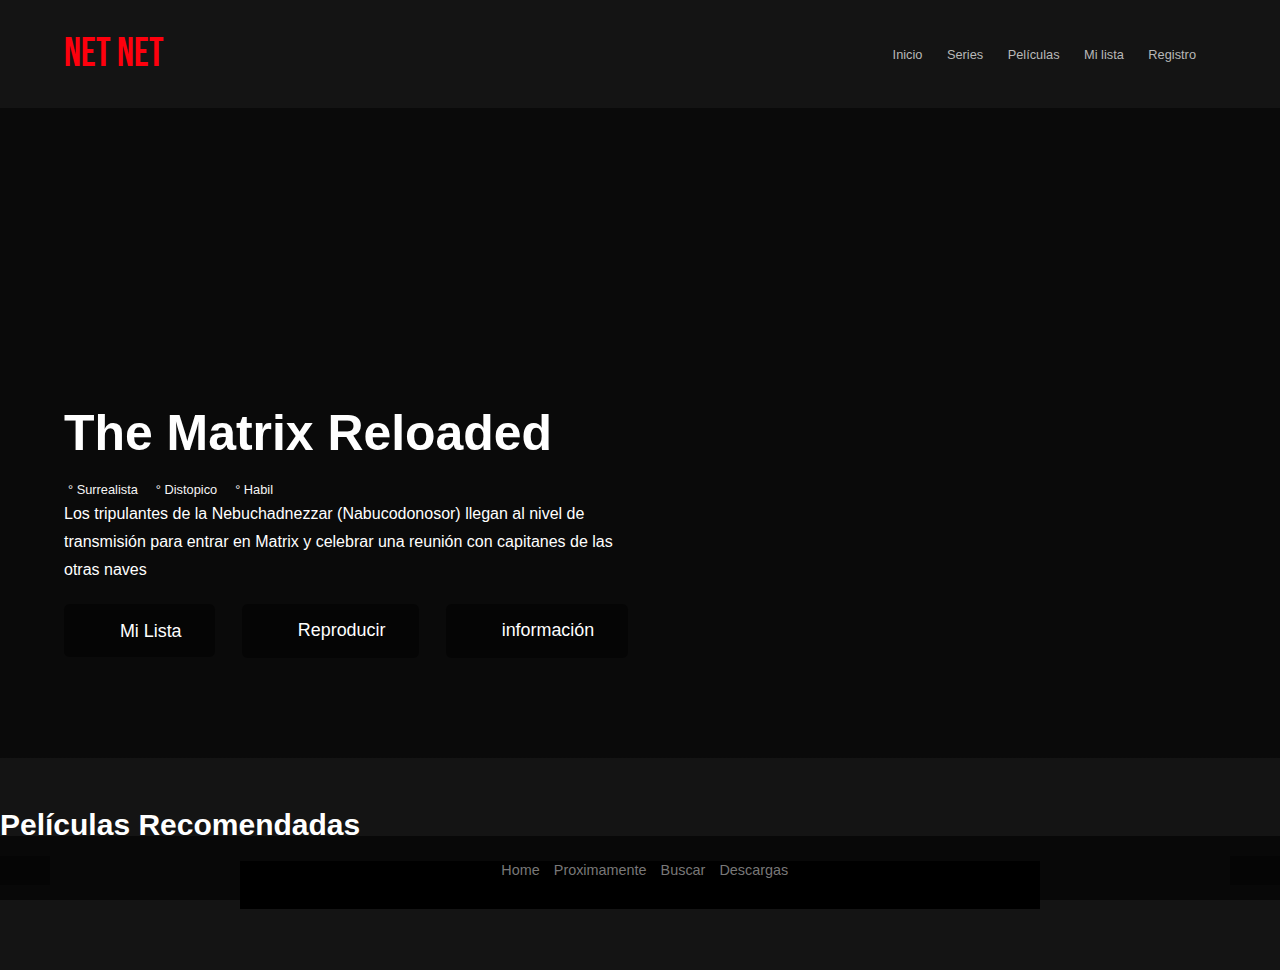
==== index.html @ 3bc47000 "Entrega-Sprint-2-Aplicacion-NetNet" ====
<!DOCTYPE html>
<html lang="en">
<head>
	<meta charset="UTF-8">
	<meta name="viewport" content="width=device-width, initial-scale=1.0">
    <!--style css conex-->
	<link href="https://fonts.googleapis.com/css2?family=Bebas+Neue&family=Open+Sans:wght@400;600&display=swap" rel="stylesheet"> 
	<link rel="stylesheet" href="https://use.fontawesome.com/releases/v5.8.1/css/all.css" integrity="sha384-50oBUHEmvpQ+1lW4y57PTFmhCaXp0ML5d60M1M7uH2+nqUivzIebhndOJK28anvf" crossorigin="anonymous">
<!--Css Conex-->
<link rel="stylesheet" href="style.css">
    <title>Net Net</title>
</head>
<body>
    <!--Menu de Navegacion-->
	<header>
		<div class="contenedor">
			<h2 class="logo-net">Net Net</h2>
			<nav>
				<a href="#" class="activo">Inicio</a>
				<a href="#">Series</a>
				<a href="#flecha-izquierda">Películas</a>
				<a href="#">Mi lista</a>
                <a href="#">Registro</a>

			</nav>
		</div>
	</header>
<!--Contenido Principal-->
	<main>
        <!--Banner-->
		<div class="banner-inicial">
			<div class="contenedor">
				<h1 class="titulo">The Matrix Reloaded</h1>
                <ul>
                    <li> ° Surrealista</li>
                    <li> ° Distopico</li>
                    <li> ° Habil</li>
                </ul>
                <br>
				<p class="descripcion">
             Los tripulantes de la Nebuchadnezzar (Nabucodonosor) llegan al nivel de transmisión para entrar en Matrix y celebrar una reunión con capitanes de las otras naves
				</p>
                
                <a href="detalle-movie.html" role="button" class="boton" style="text-decoration:none";><i class="fas fa-asterisk"></i>Mi Lista</a>
				<button role="button" class="boton"><i class="fas fa-play"></i>Reproducir</button>
				<button role="button" class="boton"><i class="fas fa-info-circle"></i>información</button>
			</div>
		</div>
        <!--Contenedor secundario-->
		<div class="contenedor-two">
			<div class="contenedor-two-controles">
				<h3>Películas Recomendadas</h3>
			</div>

			<div class="contenedor-principal">
				<!--Indicador Izquierdo-->
				<button role="button" id="flecha-izquierda" class="flecha-izquierda"><i class="fas fa-angle-left"></i></button>

				<div class="contenedor-carousel">
					<div class="carousel">
						<div class="pelicula">
							<a href="detalle-movie.html"><img src="image/1.jpg" alt=""></a>
						</div>
						<div class="pelicula">
							<a href="#"><img src="image/2.jpg" alt=""></a>
						</div>
						<div class="pelicula">
							<a href="#"><img src="image/3.jpg" alt=""></a>
						</div>
						<div class="pelicula">
							<a href="#"><img src="image/4.jpg" alt=""></a>
						</div>
						<div class="pelicula">
							<a href="#"><img src="image/5.jpg" alt=""></a>
						</div>
						<div class="pelicula">
							<a href="#"><img src="image/6.jpg" alt=""></a>
						</div>
						<div class="pelicula">
							<a href="#"><img src="image/7.jpg" alt=""></a>
						</div>
						<div class="pelicula">
							<a href="#"><img src="image/8.jpg" alt=""></a>
						</div>
						<div class="pelicula">
							<a href="#"><img src="image/9.jpg" alt=""></a>
						</div>
					</div>
				</div>
                <!--Indicador Derecha-->
				<button role="button" id="flecha-derecha" class="flecha-derecha"><i class="fas fa-angle-right"></i></button>
			</div>
		</div>
	</main>
	<!--Footer-->
</div>
<div class="footer">
  <div class="footer-1">
    <button class="footer-boton"><i class="fas fa-home"></i>Home</button>
    <button class="footer-boton"><i class="fas fa-video"></i>Proximamente</button>
    <button class="footer-boton"><i class="fas fa-search"></i>Buscar</button>
    <button class="footer-boton"><i class="fas fa-download"></i>Descargas</button>
    
</div> 
</div>
<!--Js Conex-->
	<script src="https://kit.fontawesome.com/2c36e9b7b1.js" crossorigin="anonymous"></script>
	<script src="main.js"></script>
</body>
</html>
---- style.css ----
/*Variables principales*/
:root {
	--rojo: #ff000d;
	--fondo: #141414;
}

* {
	margin: 0;
	padding: 0;
	box-sizing: border-box;
}

body {
	background: var(--fondo);
	font-family: arial;
}

.contenedor {
	width: 90%;
	margin: auto;
}
/*Navegacion*/
header {
	padding: 30px 0;
}

header .contenedor {
	display: flex;
	justify-content: space-between;
	align-items: center;
}

header .logo-net {
	font-family: 'Bebas Neue', cursive;
	font-weight: normal;
	color: var(--rojo);
	font-size: 40px;
}

header nav a {
	color: rgb(184, 184, 184);
	text-decoration: none;
	margin-right: 20px;
    font-size: 0.8rem;
}

/*Descripcion Banner-Slider*/
ul {
    list-style-type: none;
  }
  li {
    color:whitesmoke;
    font-size:0.8rem;
    float: left;
    margin-right: 10px;
    padding: 0 4px;
  }
/*Parrafo referencial*/
.parrafo-referencial{
	font-size:15px;
	color:whitesmoke;
	justify-content: center;
	margin-top:5%;
	text-align: center;
}

/* Pelicula Principal*/
.banner-inicial {
	font-size: 16px;
	min-height: 40.62em;
	color: #fff;
	background: linear-gradient(rgba(0, 0, 0, .50) 0%, rgba(0,0,0,.50) 100%), url(image/banner.jpg);
	background-position: center center;
	background-size: cover;
	margin-bottom: 3.12em;
	display: flex;
	align-items: end;
}

.banner-inicial .contenedor {
	margin: 0 auto;
	margin-bottom: 6.25em;
}

.banner-inicial .titulo {
	font-weight: 600;
	font-size: 3.12em;
	margin-bottom: 0.4em;
}

.banner-inicial .descripcion {
	font-weight: normal;
	font-size: 1em;
	line-height: 1.75em;
	max-width: 50%;
	margin-bottom: 1.25em;
}
/*Descripcion Primer Detalle*/
.banner-inicial .descripcion-detalle {
	list-style-type: none;
    font-size:15px;
    float: left;
    margin-right: 10px;
    padding: 0 4px;
	color:rgb(0, 255, 115);
}
/*Descripcion Segundo Detalle*/
.banner-inicial .descripcion-detalle2 {
	list-style-type: none;
    font-size:0.9rem;
    float: left;
    margin-right: 10px;
    padding: 0 4px;
	color:rgb(158, 158, 158);
}
.banner-inicial .boton {
	background: rgba(0,0,0, 0.5);
	border: none;
	border-radius: 0.31em;
	padding: 0.93em 1.87em;
	color: #fff;
	margin-right: 1.25em;
	cursor: pointer;
	transition: .3s ease all;
	font-size: 1.12em;
}

.banner-inicial .boton:hover {
	background: #fff;
	color: #000;
}

.banner-inicial .boton i {
	margin-right: 1.25em;
}

/*Selector para lista- Detalle*/
#agregar, #calificar, #compartir{
	margin:0;
	color:rgb(168, 167, 167);
	font-size:25px;
	margin-left: 10%;
	margin-bottom: 5%;
	}
.opciones-agregar{
	font-family: arial;
	font-size:30px;
}	
/* Contenedores secundarios*/
.contenedor-two-controles {
	display: flex;
	justify-content: space-between;
	align-items: end;
}

.contenedor-two-controles h3 {
	color: #fff;
	font-size: 30px;
}

.contenedor-two-controles button {
	background: #fff;
	height: 3px;
	width: 10px;
	cursor: pointer;
	border: none;
	margin-right: 2px;
}

/* Carousel de peliculas */
.contenedor-two .contenedor-carousel {
	width: 100%;
	padding: 20px 0;
	overflow: hidden;
	scroll-behavior: smooth;
}

.contenedor-two .contenedor-carousel .carousel {
	display: flex;
	flex-wrap: nowrap;
}

.contenedor-two .contenedor-carousel .carousel .pelicula {
	min-width: 20%;
	transition: .3s ease all;
	box-shadow: 5px 5px 10px rgba(0,0,0, .3);
}
.contenedor-two .contenedor-carousel .carousel .pelicula img {
	width: 100%;
	vertical-align: top;
}

/* Indicadores izq-der */
.contenedor-two {
	margin-bottom: 70px;
}

.contenedor-two .contenedor-principal {
	display: flex;
	align-items: center;
	position: relative;
}

.contenedor-two .contenedor-principal .flecha-izquierda,
.contenedor-two .contenedor-principal .flecha-derecha {
	position: absolute;
	border: none;
	background: rgba(0,0,0,0.3);
	font-size: 40px;
	height: 50%;
	top: calc(50% - 25%);
	line-height: 40px;
	width: 50px;
	color: #fff;
	cursor: pointer;
	z-index: 500;
	transition: .2s ease all;
}

.contenedor-two .contenedor-principal .flecha-izquierda:hover,
.contenedor-two .contenedor-principal .flecha-derecha:hover {
	background: rgba(0,0,0, .9);
}

.contenedor-two .contenedor-principal .flecha-izquierda {
	left: 0;
}

.contenedor-two .contenedor-principal .flecha-derecha {
	right: 0;
}

/* Media Queries*/
@media screen and (max-width: 800px) {
	header .logotipo {
		margin-bottom: 10px;
		font-size: 30px;
	}

	header .contenedor {
		flex-direction: column;
		text-align: center;
	}

	.banner-inicial {
		font-size: 14px;
	}

	.banner-inicial .descripcion {
		max-width: 100%;
	}

	.contenedor-two .contenedor-carousel {
		overflow: visible;
	}

	.contenedor-two .contenedor-carousel .carousel {
		display: grid;
		grid-template-columns: repeat(3, 1fr);
		gap: 20px;
	}

	.contenedor-two 
	.contenedor-two .flecha-izquierda,
	.contenedor-two .flecha-derecha {
		display: none;
	}
}

/*Footer*/
.footer {
    height: 2rem;
    width: 100%;
    height:4rem;
    background: rgb(8, 8, 8);
    position: fixed;
    bottom: 0;
    
  }
  .footer-1 {
    margin: 0 auto;
    margin-top:25px;
    width: 50rem;
    height:3rem;
    background: rgb(0, 0, 0);
    text-align: center;
 }

 .footer-boton{
    background:transparent;
    color:rgb(121, 120, 120);
    font-size: 0.9rem;
    border:none;
 }
 .footer-boton i{
     color:rgb(172, 170, 170);
     margin:0.3rem;
	 font-size:0.9rem;
    
 }

 @media (max-width:700px) {
    .footer{
      display: flex;
      margin-top: 10px;
      
    
    }
    }
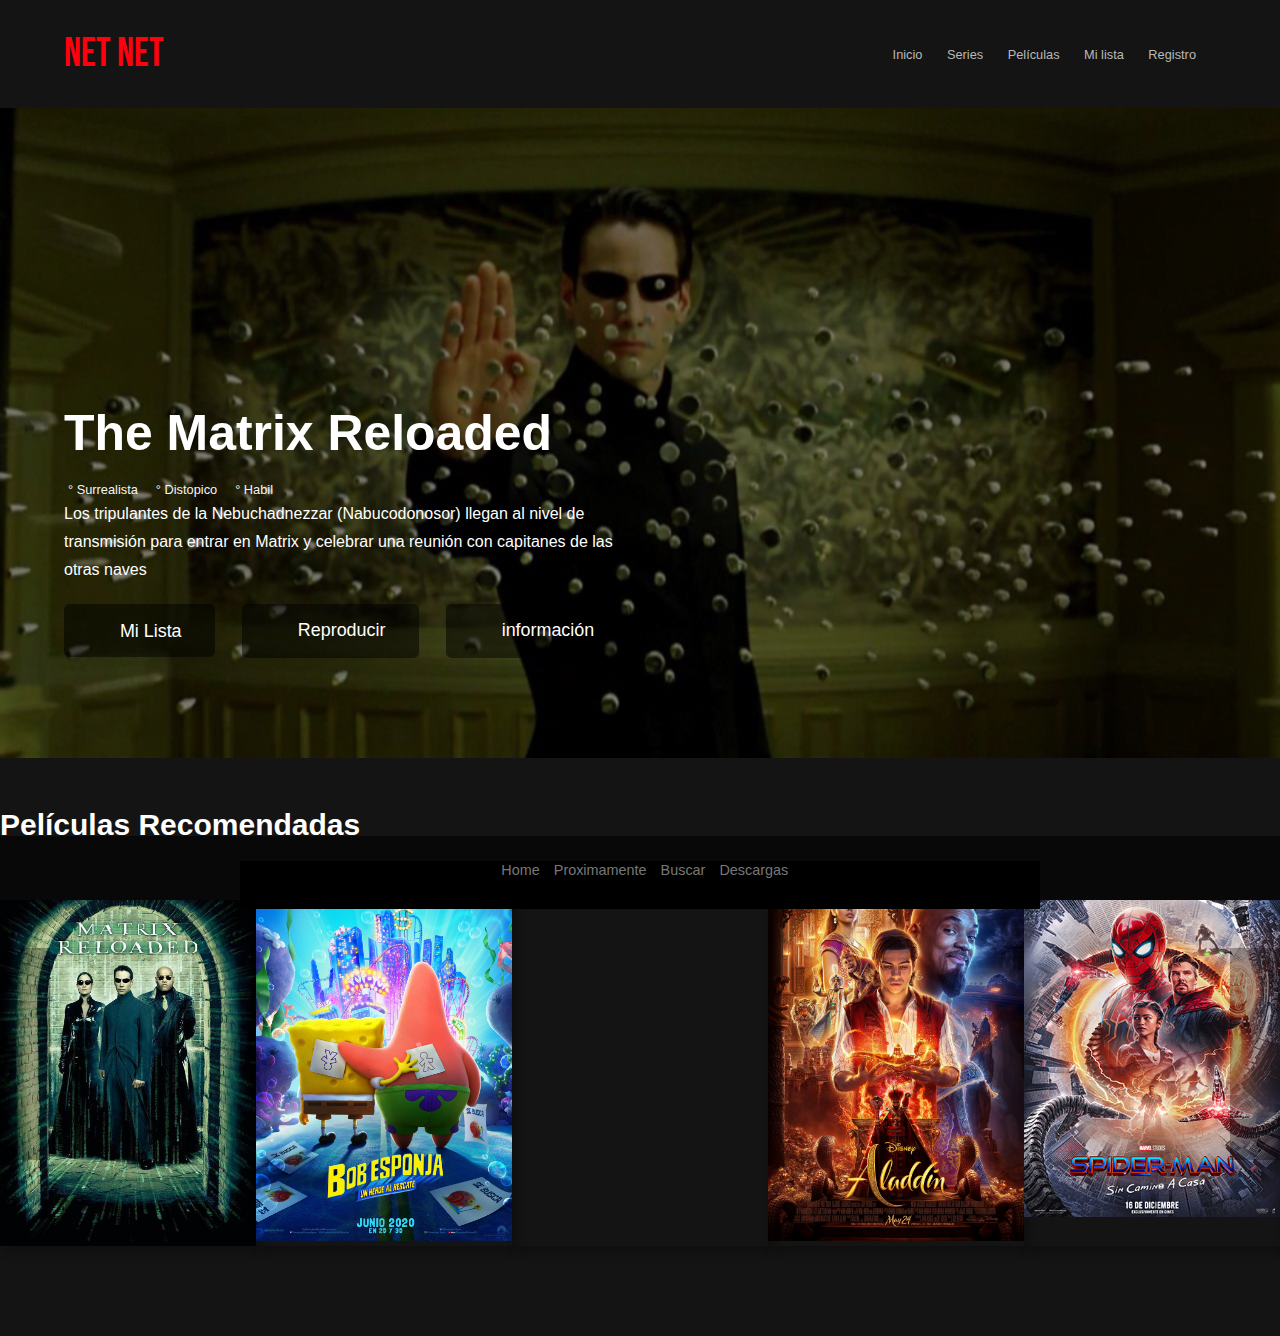
==== commit 943d124b: "Entrega-Sprint-2-Aplicacion-NetNet" ====
--- a/index.html
+++ b/index.html
@@ -62,10 +62,10 @@
 							<a href="detalle-movie.html"><img src="image/1.jpg" alt=""></a>
 						</div>
 						<div class="pelicula">
-							<a href="#"><img src="image/2.jpg" alt=""></a>
+							<a href="bob-detalle.html"><img src="image/2.jpg" alt=""></a>
 						</div>
 						<div class="pelicula">
-							<a href="#"><img src="image/3.jpg" alt=""></a>
+							<a href="xMen-detalle.html"><img src="image/3.jpg" alt=""></a>
 						</div>
 						<div class="pelicula">
 							<a href="#"><img src="image/4.jpg" alt=""></a>
--- a/style.css
+++ b/style.css
@@ -63,8 +63,10 @@
 	margin-top:5%;
 	text-align: center;
 }
-
-/* Pelicula Principal*/
+.pelicula:hover{
+	border: 5px solid rgb(236, 214, 8);
+}
+/* Pelicula Principal segun detalle*/
 .banner-inicial {
 	font-size: 16px;
 	min-height: 40.62em;
@@ -76,19 +78,46 @@
 	display: flex;
 	align-items: end;
 }
-
-.banner-inicial .contenedor {
+.b-bobEsponja{
+	font-size: 16px;
+	min-height: 40.62em;
+	color: #fff;
+	background: linear-gradient(rgba(0, 0, 0, .50) 0%, rgba(0,0,0,.50) 100%), url(image/banner-bobEsponja.jpg);
+	background-position: center center;
+	background-size: cover;
+	margin-bottom: 3.12em;
+	display: flex;
+	align-items: end;	
+}
+.b-xMen{
+	font-size: 16px;
+	min-height: 40.62em;
+	color: #fff;
+	background: linear-gradient(rgba(0, 0, 0, .50) 0%, rgba(0,0,0,.50) 100%), url(image/banner-xMen.jpg);
+	background-position: center center;
+	background-size: cover;
+	margin-bottom: 3.12em;
+	display: flex;
+	align-items: end;		
+}
+.banner-inicial .contenedor,
+.b-bobEsponja .contenedor,
+.b-xMen .contenedor {
 	margin: 0 auto;
 	margin-bottom: 6.25em;
 }
 
-.banner-inicial .titulo {
+.banner-inicial .titulo,
+.b-bobEsponja .titulo,
+.b-xMen .titulo {
 	font-weight: 600;
 	font-size: 3.12em;
 	margin-bottom: 0.4em;
 }
 
-.banner-inicial .descripcion {
+.banner-inicial .descripcion,
+.b-bobEsponja .descripcion
+.b-xMen .descripcion {
 	font-weight: normal;
 	font-size: 1em;
 	line-height: 1.75em;
@@ -96,16 +125,19 @@
 	margin-bottom: 1.25em;
 }
 /*Descripcion Primer Detalle*/
-.banner-inicial .descripcion-detalle {
+.banner-inicial .descripcion-detalle,
+.b-bobEsponja .descripcion-detalle,
+.b-xMen .descripcion-detalle {
 	list-style-type: none;
     font-size:15px;
     float: left;
     margin-right: 10px;
     padding: 0 4px;
-	color:rgb(0, 255, 115);
+	color:rgb(0, 255, 85);
 }
 /*Descripcion Segundo Detalle*/
-.banner-inicial .descripcion-detalle2 {
+.banner-inicial .descripcion-detalle2,
+.b-bobEsponja .descripcion-detalle {
 	list-style-type: none;
     font-size:0.9rem;
     float: left;
@@ -113,7 +145,9 @@
     padding: 0 4px;
 	color:rgb(158, 158, 158);
 }
-.banner-inicial .boton {
+.banner-inicial .boton,
+.b-bobEsponja .boton,
+.b-xMen .boton {
 	background: rgba(0,0,0, 0.5);
 	border: none;
 	border-radius: 0.31em;
@@ -125,12 +159,16 @@
 	font-size: 1.12em;
 }
 
-.banner-inicial .boton:hover {
+.banner-inicial .boton:hover,
+.b-bobEsponja .boton:hover
+.b-xMen .boton {
 	background: #fff;
 	color: #000;
 }
 
-.banner-inicial .boton i {
+.banner-inicial .boton i,
+.b-bobEsponja .boton i 
+.b-xMen .boton{
 	margin-right: 1.25em;
 }
 
@@ -242,11 +280,13 @@
 		text-align: center;
 	}
 
-	.banner-inicial {
+	.banner-inicial, .b-bobEsponja, .b-xMen{
 		font-size: 14px;
 	}
 
-	.banner-inicial .descripcion {
+	.banner-inicial .descripcion,
+	.b-bobEsponja .descripcion
+	.b-xMen .descripcion {
 		max-width: 100%;
 	}
 
